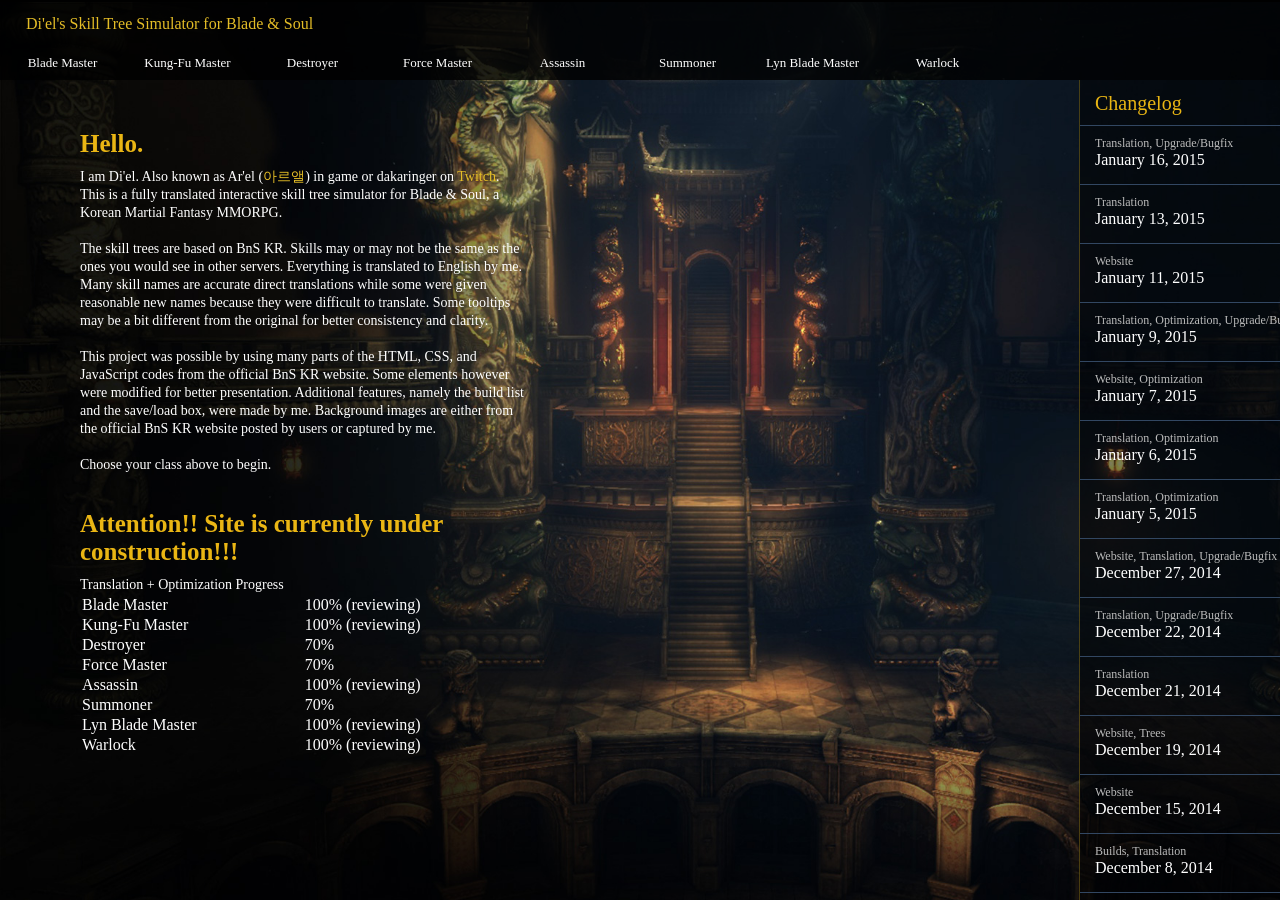
==== index.html @ befa7d20 "Various bugfixes for LBM And builds for BM, LBM" ====
<!DOCTYPE html>
<html lang="ko" id="pc">
<head>
<meta charset="UTF-8" name="viewport" content="height=device-height, initial-scale=0.5, minimum-scale=0.5">
<title>Di'el's Skill Tree Simulator</title>

<link rel="shortcut icon" href="img/favicon.ico" type="image/x-icon" />
<link rel="icon" href="img/favicon.ico" type="image/x-icon" />
<link rel="apple-touch-icon" href="img/favicon.ico" type="image/x-icon" />

<link rel="stylesheet" type="text/css" href="layout.css" media="screen" />

<script src="jquerytools.js"></script>
<script src="extra.js"></script>
</head>

<body class="screen">
	<div id="window_wrap">
		<div id="navbar">
			<a class="m0" id="home" href="main.html"><span>Di'el's Skill Tree Simulator for Blade & Soul</span></a>
			<nav class="tab_tr">
				<a class="m1" href="BM/skillBM.html"><span>Blade Master</span></a>
				<a class="m2" href="KF/skillKF.html"><span>Kung-Fu Master</span></a>
				<a class="m3" href="DE/skillDE.html"><span>Destroyer</span></a>
				<a class="m4" href="FM/skillFM.html"><span>Force Master</span></a>
				<a class="m5" href="AS/skillAS.html"><span>Assassin</span></a>
				<a class="m6" href="SU/skillSU.html"><span>Summoner</span></a>
				<a class="m7" href="SM/skillSM.html"><span>Lyn Blade Master</span></a>
				<a class="m8" href="WL/skillWL.html"><span>Warlock</span></a>
			</nav>
		</div>
		<div id="content_wrap">
			<div id="subsection">
				<p class="sideheader">Changelog</p>
				<div class="builds">
					<ul class="tabs" id="buildlist">
						<li><a href="#" onclick="blank();" style="display:none;">Blank Template</a></li>
						<li><a href="#" onclick="expand();">
							<p class="builder">Translation, Upgrade/Bugfix</p>
							<p class="levelreq"> </p>
							<p class="title">January 16, 2015</p>
						<li><a href="#" onclick="expand();">
							<p class="builder">Translation</p>
							<p class="levelreq"> </p>
							<p class="title">January 13, 2015</p>
						<li><a href="#" onclick="expand();">
							<p class="builder">Website</p>
							<p class="levelreq"> </p>
							<p class="title">January 11, 2015</p>
						<li><a href="#" onclick="expand();">
							<p class="builder">Translation, Optimization, Upgrade/Bugfix</p>
							<p class="levelreq"> </p>
							<p class="title">January 9, 2015</p>
						</a></li>
						<li><a href="#" onclick="expand();">
							<p class="builder">Website, Optimization</p>
							<p class="levelreq"> </p>
							<p class="title">January 7, 2015</p>
						</a></li>
						<li><a href="#" onclick="expand();">
							<p class="builder">Translation, Optimization</p>
							<p class="levelreq"> </p>
							<p class="title">January 6, 2015</p>
						</a></li>
						<li><a href="#" onclick="expand();">
							<p class="builder">Translation, Optimization</p>
							<p class="levelreq"> </p>
							<p class="title">January 5, 2015</p>
						</a></li>
						<li><a href="#" onclick="expand();">
							<p class="builder">Website, Translation, Upgrade/Bugfix</p>
							<p class="levelreq"> </p>
							<p class="title">December 27, 2014</p>
						</a></li>
						<li><a href="#" onclick="expand();">
							<p class="builder">Translation, Upgrade/Bugfix</p>
							<p class="levelreq"> </p>
							<p class="title">December 22, 2014</p>
						</a></li>
						<li><a href="#" onclick="expand();">
							<p class="builder">Translation</p>
							<p class="levelreq"> </p>
							<p class="title">December 21, 2014</p>
						</a></li>
						<li><a href="#" onclick="expand();">
							<p class="builder">Website, Trees</p>
							<p class="levelreq"> </p>
							<p class="title">December 19, 2014</p>
						</a></li>
						<li><a href="#" onclick="expand();">
							<p class="builder">Website</p>
							<p class="levelreq"> </p>
							<p class="title">December 15, 2014</p>
						</a></li>
						<li><a href="#" onclick="expand();">
							<p class="builder">Builds, Translation</p>
							<p class="levelreq"> </p>
							<p class="title">December 8, 2014</p>
						</a></li>
						<li><a href="#" onclick="expand();">
							<p class="builder">Website, Builds</p>
							<p class="levelreq"> </p>
							<p class="title">November 23, 2014</p>
						</a></li>
					</ul>
					<div class="panes">
						<div>
							</div>
						<div>
							<p class="date">January 16, 2015</p>
							Translation<br>
							<li>Refined translations for Assassin</li>
							<li>Minor translation fixes for Blade Master, Warlock, Kung-Fu Master, Lyn Blade Master</li>
							<br>
							Upgrade/Bugfix<br>
							<li>Fixed tooltip errors for Lyn Blade Master: Draw</li>
							<li>Fixed skill point errors for Lyn Blade Master</li>
							</div>
						<div>
							<p class="date">January 13, 2015</p>
							Translation<br>
							<li>Refined translations for Lyn Blade Master</li>
							<li>Refined translations for Kung-Fu Master</li>
							<li>Further translation refinements for Blade Master, Warlock</li>
							</div>
						<div>
							<p class="date">January 11, 2015</p>
							Website<br>
							<li>Moved the website to GitHub. Pages should load even faster due to compression.</li>
							</div>
						<div>
							<p class="date">January 9, 2015</p>
							Translation<br>
							<li>Fully refined Warlock skill tree translations</li>
							<li>Raw translations done for Destroyer, Force Master, Assassin, Summoner</li>
							<br>
							Optimization<br>
							<li>Further file size optimizations for each class</li>
							<br>
							Upgrade/Bugfix<br>
							<li>Added a scroll bar to the skill lists for each class</li>
							<li>Fixed issue where the scroll position jumps when selecting/deselecting certain talents</li>
							</div>
						<div>
							<p class="date">January 7, 2015</p>
							Website<br>
							<li>Better navbar</li>
							<li>Viewport fixes to work better with mobile</li>
							<li>Vertically centered skill tree box</li>
							<br>
							Optimization<br>
							<li>Optimized ALL skill trees to have up to 3x load speed than before</li>
							</div>
						<div>
							<p class="date">January 6, 2015</p>
							Translation<br>
							<li>Warlock: Changed some skill names</li>
							<br>
							Optimization<br>
							<li>Optimized WL skill tree to have up to 3x load speed than before</li>
							</div>
						<div>
							<p class="date">January 5, 2015</p>
							Translation<br>
							<li>Changed Groggy to Dazed for better translations and clarity</li>
							<li>Fully refined Blade Master skill tree translations</li>
							<br>
							Optimization<br>
							<li>General optimizations done</li>
							<li>Optimized Blade Master skill tree to have up to 3x load speed than before</li>
							</div>
						<div>
							<p class="date">December 27, 2014</p>
							Website<br>
							<li>Moved the navigation bar to the top</li>
							<li>Added a loading bar for each skill tree</li>
							<br>
							Translation<br>
							<li>Lyn Blade Master skill tree fully translated</li>
							<br>
							Upgrade/Bugfix<br>
							<li>Lyn Blade Master Draw in the skill list now shows as disabled when no points are put in</li>
							<li>Fixed Lyn Blade Master Cruel Moon 2-3 tooltip not showing correctly</li>
							<li>Added sword/draw stance changes for Lyn Blade Master</li>
							</div>
						<div>
							<p class="date">December 22, 2014</p>
							Translation<br>
							<li>Blade Master skill tree fully translated</li>
							<li>Lyn Blade Master partially translated</li>
							<br>
							Upgrade/Bugfix<br>
							<li>Added sword/draw stance changes for Blade Master</li>
							</div>
						<div>
							<p class="date">December 21, 2014</p>
							Translation<br>
							<li>Warlock skill tree fully translated</li>
							<li>KFM skill tree fully translated</li>
							<li>Other classes have bits and pieces translated</li>
							</div>
						<div>
							<p class="date">December 19, 2014</p>
							Website<br>
							<li>New website layout</li>
							<br>
							Skill Trees<br>
							<li>New Class: Warlock added (translation pending)</li>
							<li>All other classes updated to the latest patch (translation lost in the process)</li>
							<li>I will be re-translating the trees over the next few weeks starting with Warlock</li>
							</div>
						<div>
							<p class="date">December 15, 2014</p>
							Website<br>
							- Changed background pics for each class
							</div>
						<div>
							<p class="date">December 8, 2014</p>
							KFM builds added<br>
							<li>Changed some build descriptions made by me for readability</li>
							<br>
							Translation<br>
							<li>Minor fixes</li>
							</div>
						<div>
							<p class="date">November 23, 2014</p>
							Website<br>
							<li>Fancy changelog + builds section</li>
							<br>
							KFM builds added<br>
							<li>2 PvE + 1 PvP builds by Di'el</li>
							<br>
							Assassin builds added<br>
							- 1 PvE builds by Di'el
							</div>
					</div>
					<ul class="back">
						<li><a onclick="blank();">Back to list</a></li>
					</ul>
				</div>
			</div>
			<div id="mainsection">
				<div id="intro">
					<h1>Hello.</h1>
					<p>I am Di'el. Also known as Ar'el (<a href="http://bns.plaync.com/bs/character/profile/%EC%95%84%EB%A5%B4%EC%95%A8?s=24">아르앨</a>) in game or dakaringer on <a href="http://www.twitch.tv/dakaringer">Twitch</a>.<br>
					This is a fully translated interactive skill tree simulator for Blade & Soul, a Korean Martial Fantasy MMORPG.<br>
					<br>
					The skill trees are based on BnS KR. Skills may or may not be the same as the ones you would see in other servers.
					Everything is translated to English by me. Many skill names are accurate direct translations while some were given reasonable new names because they were difficult to translate. Some tooltips may be a bit different from the original for better consistency and clarity.<br>
					<br>
					This project was possible by using many parts of the HTML, CSS, and JavaScript codes from the official BnS KR website.
					Some elements however were modified for better presentation.
					Additional features, namely the build list and the save/load box, were made by me.
					Background images are either from the official BnS KR website posted by users or captured by me.<br><br>
					Choose your class above to begin.</p>
					<br>
					<br>
					<h1>Attention!! Site is currently under construction!!!</h1>
					<p>Translation + Optimization Progress</p>
					<table style="width:100%; color:#fff;">
						<tr>
							<td>Blade Master</td>
							<td>100% (reviewing)</td>
						</tr>
						<tr>
							<td>Kung-Fu Master</td>
							<td>100% (reviewing)</td>
						</tr>
						<tr>
							<td>Destroyer</td>
							<td>70%</td>
						</tr>
						<tr>
							<td>Force Master</td>
							<td>70%</td>
						</tr>
						<tr>
							<td>Assassin</td>
							<td>100% (reviewing)</td>
						</tr>
						<tr>
							<td>Summoner</td>
							<td>70%</td>
						</tr>
						<tr>
							<td>Lyn Blade Master</td>
							<td>100% (reviewing)</td>
						</tr>
						<tr>
							<td>Warlock</td>
							<td>100% (reviewing)</td>
						</tr>
					</table>
				</div>
			</div>
		</div>
	</div>
</body>
---- layout.css ----
@font-face {
   	font-family:Roboto-CLight;
   src:url(fonts/RobotoCondensed-Light.ttf)
}

@font-face {
   font-family:Roboto-Light;
	src:url(fonts/Roboto-Light.ttf)
}

@font-face {
   font-family:Roboto-Med;
   src:url(fonts/Roboto-Medium.ttf)
}

* {
   font-family:Roboto-Medium,"Segoe UI","Helvetica Neue";
   margin:0;
   padding:0
}

.screen{
	background-color:#000000;
	min-width:1400px;
	min-height:900px;
}
	
#window_wrap{
	width:100%;
	height:100vh;
	overflow:hidden;
	background:#000 url(img/home.jpg) no-repeat center 2px;
	background-size:100% auto;
	min-height:900px;
}

#content_wrap{
	height: 100%;
    height: -webkit-calc(100% - 80px);
    height: -moz-calc(100% - 80px);
    height: calc(100% - 80px);
	margin-left:0px;
}

#mainsection{
	margin-right:320px;
	height:100%;
}

#intro{
	padding:50px 80px;
	width:450px;
}

#intro a{
	text-decoration:none;
	color: #E4BD27;
}

#intro h1{
	font-size:25px;
	color:#eab614;
	margin-bottom:10px;
}

#intro p{
	font-size:14px;
	color:#ffffff;
	line-height:18px;
}

#subsection{
	float:right;
	width: 320px;
	height:100%;
	background-color:rgba(0, 0, 0, 0.5);
	background-size:100% auto;
	border-left-style:solid;
	border-color:rgba(228, 189, 39, 0.3);
	border-width:1px;
	overflow:hidden;
}


.sideheader{
	height:30px;
	padding:12px 15px 3px 15px;
	color:#eab614;
	font-size:20px;
}

.builds {
    width:355px;
	height:100%;
    overflow:hidden;
}

.date {
    color:#eab614;
    font-weight:700;
    height:31px;
    font-size:16px;
}

.section {
	margin-top:10px;
    color:#fff;
    font-weight:700;
    font-size:15px;
    line-height:25px;
    vertical-align:middle;
    height:25px;
    text-indent:15px;
}


/* root element for tabs  */
#buildlist {
    list-style:none;
    margin:0!important;
    padding:0;
    border-bottom:1px solid #324762;
    height: 100%;
    height: -webkit-calc(100% - 45px);
    height: -moz-calc(100% - 45px);
    height: calc(100% - 45px);
    max-height: -webkit-calc(100% - 45px);
    max-height: -moz-calc(100% - 45px);
    max-height: calc(100% - 45px);
    overflow:auto;
    -webkit-overflow-scrolling:touch;
}

/* single tab */
ul.tabs li {
    text-indent:0;
    padding:0;
    margin:0!important;
    width:343px
}

/* link inside the tab. uses a background image */
ul.tabs a,ul.back a {
    text-indent:10px;
    display:block;
    height:38px;
    color:#fff;
    padding:10px 5px;
    text-decoration:none;
    border-top:1px solid #324762;
}

p.builder {
    color:#bbb;
    font-size:12px;
    float:left
}

p.levelreq {
    float:right;
    font-size:12px;
    position:relative;
    margin-right:25px
}

p.title {
    clear:both;
    font-size:16px
}

ul.tabs a:active {
    outline:none
}

/* when mouse enters the tab move the background image */
ul.tabs a:hover,ul.back a:hover {
    background:-webkit-linear-gradient(left,rgba(25,85,130,0),rgba(25,85,130,1));
/*Safari*/
    background:-o-linear-gradient(left,rgba(25,85,130,0),rgba(25,85,130,1));
/*Opera 11-12*/
    background:-moz-linear-gradient(left,rgba(25,85,130,0),rgba(25,85,130,1));
/*Fx 3.6-15*/
    background:linear-gradient(to left,rgba(25,85,130,0),rgba(25,85,130,1));
/*Standard*/
    color:#fff;
    text-decoration:none
}

/* active tab uses a class name "current". its highlight is also done by moving the background image. */
ul.tabs a.current,ul.tabs a.current:hover,ul.tabs li.current a {
    background:-webkit-linear-gradient(left,rgba(5,140,200,0),rgba(5,140,200,1));
/*Safari*/
    background:-o-linear-gradient(left,rgba(5,140,200,0),rgba(5,140,200,1));
/*Opera 11-12*/
    background:-moz-linear-gradient(left,rgba(5,140,200,0),rgba(5,140,200,1));
/*Fx 3.6-15*/
    background:linear-gradient(to left,rgba(5,140,200,0),rgba(5,140,200,1));
/*Standard*/
    cursor:default!important;
    color:#fff!important;
    text-decoration:none
}

/* initially all panes are hidden */
.panes {
    height:90%;
}

/* tab pane styling */
.panes div {
    padding:15px 15px;
    margin-right:15px;
    color:#fff;
    font-size:12px;
    overflow-y:scroll
}

.panes li{
	padding-left: 20px;
    text-indent: -1em;
}

.desc {
    color:#eab614;
    padding:5px 15px;
    font-weight:700
}

ul::-webkit-scrollbar {
    width:5px;
    background-color:#000
}

ul::-webkit-scrollbar-thumb {
    background-color:#eab614;
    border-radius:2px
}

ul {
    scrollbar-track-color:#000;
    scrollbar-face-color:#eab614;
    scrollbar-highlight-color:#eab614;
    scrollbar-shadow-color:#eab614
}

#navbar{
	width:100%;
	height:80px;
	background-color:rgba(0,0,0,0.8);
	overflow:hidden;
	min-width:1400px;
}


.tab_tr {
	padding-top:10px;
}

.tab_tr a {
	float:left;
    width:125px;
    text-align:center;
    color:#ffffff;
    text-decoration:none;
}

.tab_tr a span {
    font-size:13px;
    display:block;
    width:100%;
    padding:10px 0 0;
    font-weight:300;
    overflow:hidden;
}

.tab_tr a:hover {
    color:#E4BD27;
}

.tab_tr a.on {
    color:#E4BD27
}

#home{
    display:block;
    height:20px;
	width:305px;
    text-align:left;
    margin-left:26px;
	padding-top:15px;
    color:#E4BD27;
	text-decoration:none;
}

#save{
	float:right;
	margin-right:12px;
}

#savearea{
	float:right;
    padding-top:80px;
	width: 320px;
	right:-320px;
	height:100%;
	background-color:rgba(0, 0, 0, 1);
	position:fixed;
	top:0px;
   color:#fff;
   font-size:12px;
   overflow:hidden;
}

#savearea .instructions{
	margin:0 15px;
}

button {
    margin:19px;
    position:relative;
    bottom:8px;
    padding:3px;
    width:120px
}

textarea {
    resize:none;
    width:280px;
    height:100px;
    margin:18px;
}

#close {
	color:#fff;
	text-decoration:none;
	float:right;
	margin-top:-70px;
	margin-right:30px;
	font-weight:500;
	font-size: 13px;
	position:relative;
}

#close:hover {
    color:#E4BD27
}

progress {
    width:1035px;
    height:3px;
    margin-left:auto;
    margin-right:auto;
    display:block;
    -webkit-appearance: none;
    border: none;
}

progress::-webkit-progress-bar {
    background: transparent;
}

progress::-webkit-progress-value {
    background: transparent;
    background-repeat: no-repeat;
    background-image: url(img/progress.gif);
    -webkit-animation: move 3s linear 0 infinite;
    animation: move 3s linear 0 infinite;
}

progress::-moz-progress-bar {  
    background: transparent;
    background-repeat: no-repeat;
    background-image: url(img/progress.gif);
    -webkit-animation: move 3s linear 0 infinite;
    animation: move 3s linear 0 infinite;  
}  

@-webkit-keyframes move {
        0% {background-position: -100px 0px, 0 0, 0 0}
        100% {background-position: 1035px 0px, 0 0, 0 0}
}

@keyframes move {
        0% {background-position: -100px 0px, 0 0, 0 0}
        100% {background-position: 1035px 0px, 0 0, 0 0}
}
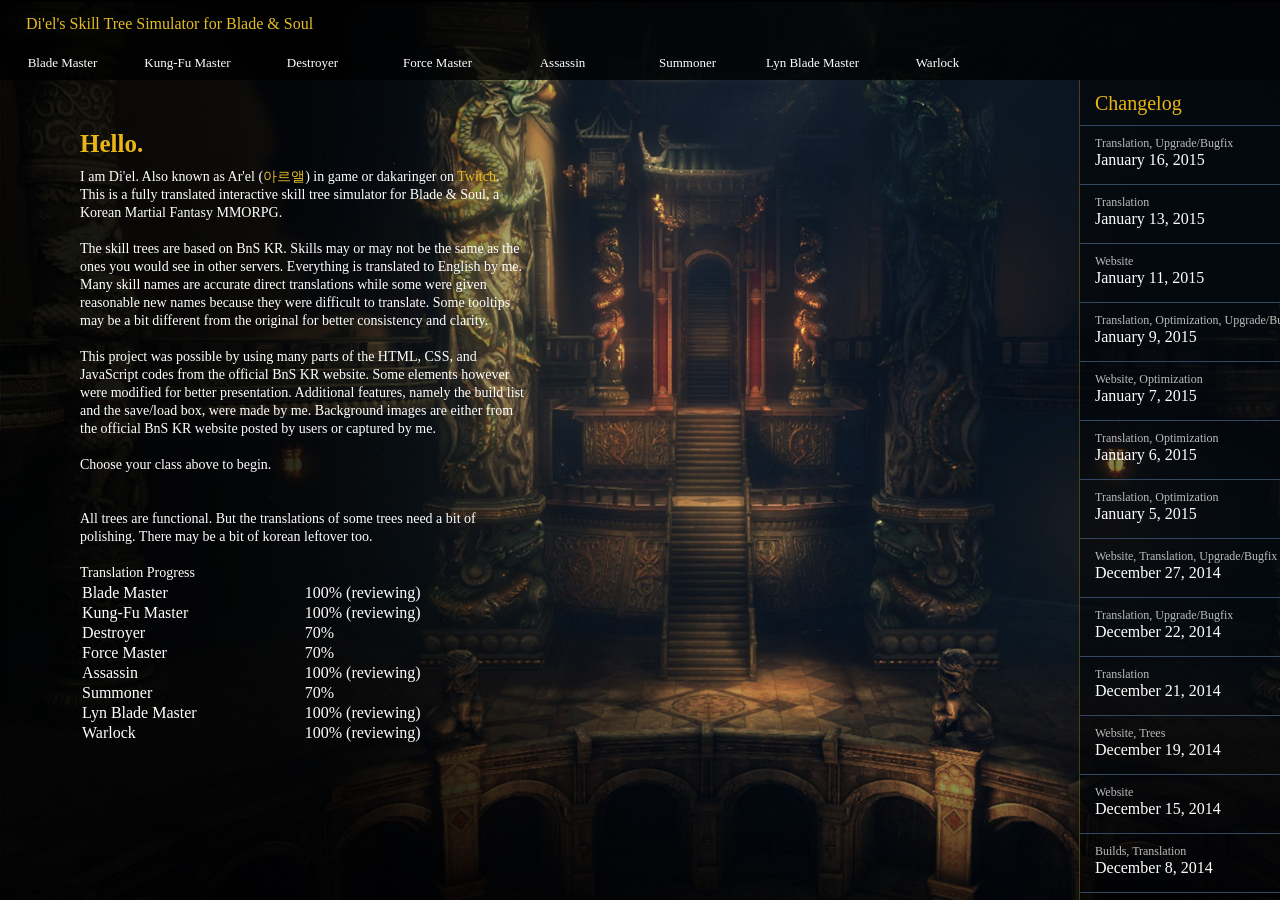
==== commit 6af41088: "Update section updated" ====
--- a/index.html
+++ b/index.html
@@ -255,8 +255,8 @@
 					Choose your class above to begin.</p>
 					<br>
 					<br>
-					<h1>Attention!! Site is currently under construction!!!</h1>
-					<p>Translation + Optimization Progress</p>
+					<p>All trees are functional. But the translations of some trees need a bit of polishing. There may be a bit of korean leftover too.</p><br>
+					<p>Translation Progress</p>
 					<table style="width:100%; color:#fff;">
 						<tr>
 							<td>Blade Master</td>
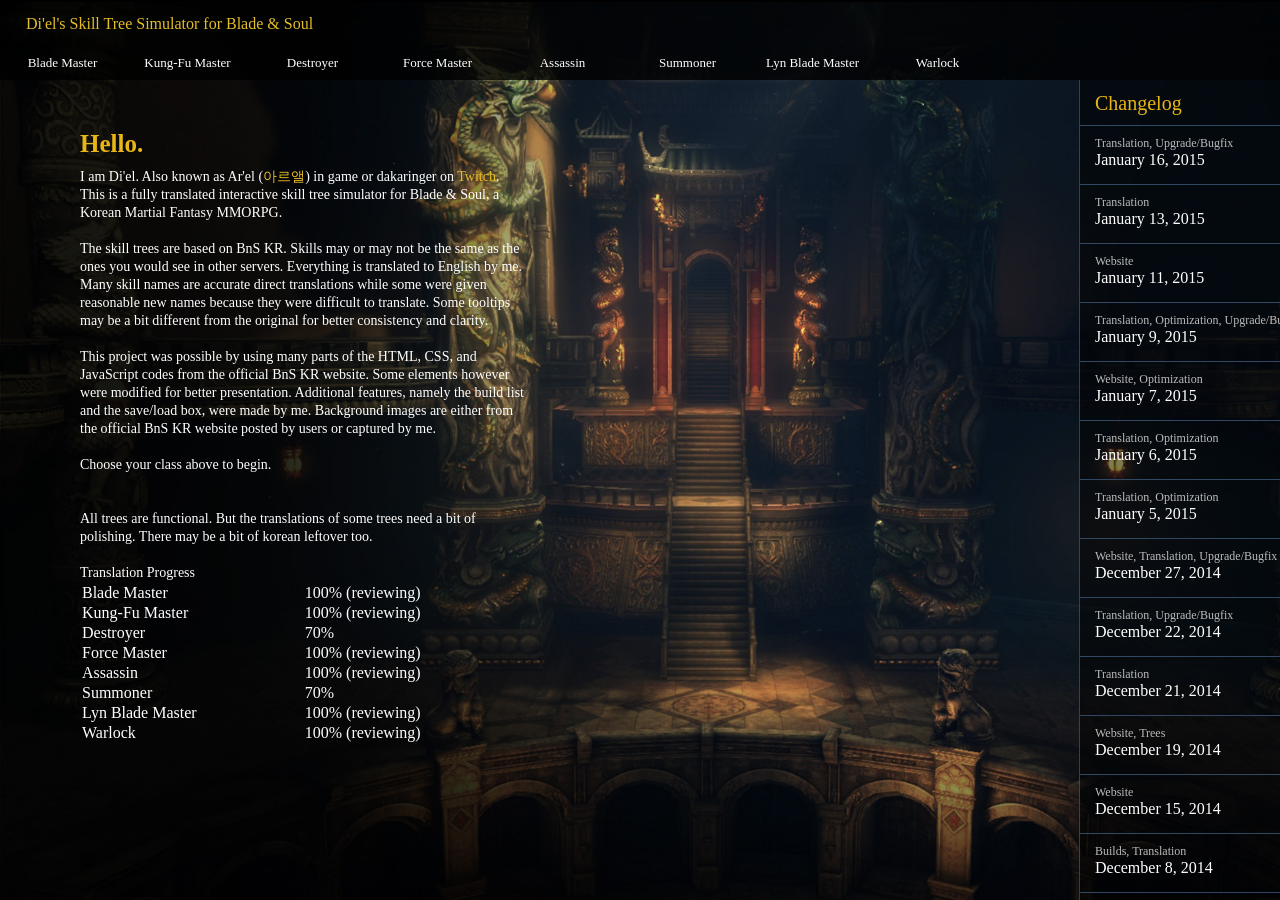
==== commit a1f9ff3d: "index update" ====
--- a/index.html
+++ b/index.html
@@ -110,6 +110,7 @@
 							<p class="date">January 16, 2015</p>
 							Translation<br>
 							<li>Refined translations for Assassin</li>
+							<li>Refined translations for Force Master</li>
 							<li>Minor translation fixes for Blade Master, Warlock, Kung-Fu Master, Lyn Blade Master</li>
 							<br>
 							Upgrade/Bugfix<br>
@@ -272,7 +273,7 @@
 						</tr>
 						<tr>
 							<td>Force Master</td>
-							<td>70%</td>
+							<td>100% (reviewing)</td>
 						</tr>
 						<tr>
 							<td>Assassin</td>
--- a/layout.css
+++ b/layout.css
@@ -217,7 +217,7 @@
 
 .panes li{
 	padding-left: 20px;
-    text-indent: -1em;
+    text-indent: -1.1em;
 }
 
 .desc {
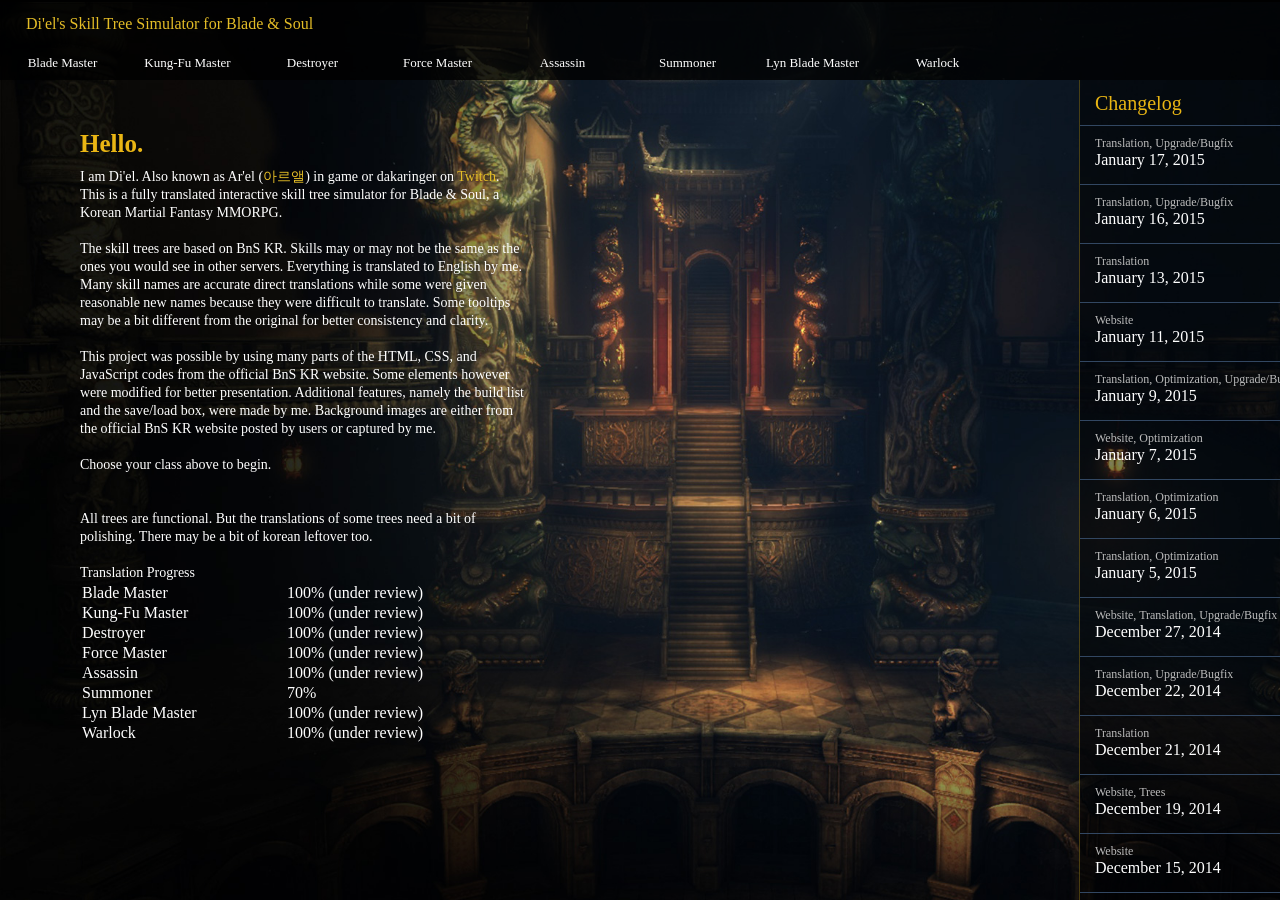
==== commit d25e54a9: "Refined DE translations + minor translation fixes for other classes" ====
--- a/index.html
+++ b/index.html
@@ -38,6 +38,10 @@
 						<li><a href="#" onclick="expand();">
 							<p class="builder">Translation, Upgrade/Bugfix</p>
 							<p class="levelreq"> </p>
+							<p class="title">January 17, 2015</p>
+						<li><a href="#" onclick="expand();">
+							<p class="builder">Translation, Upgrade/Bugfix</p>
+							<p class="levelreq"> </p>
 							<p class="title">January 16, 2015</p>
 						<li><a href="#" onclick="expand();">
 							<p class="builder">Translation</p>
@@ -105,6 +109,12 @@
 					</ul>
 					<div class="panes">
 						<div>
+							</div>
+						<div>
+							<p class="date">January 17, 2015</p>
+							Translation<br>
+							<li>Refined translations for Destroyer</li>
+							<li>Minor translation fixes for Blade Master, Warlock, Kung-Fu Master, Lyn Blade Master, Force Master</li>
 							</div>
 						<div>
 							<p class="date">January 16, 2015</p>
@@ -261,23 +271,23 @@
 					<table style="width:100%; color:#fff;">
 						<tr>
 							<td>Blade Master</td>
-							<td>100% (reviewing)</td>
+							<td>100% (under review)</td>
 						</tr>
 						<tr>
 							<td>Kung-Fu Master</td>
-							<td>100% (reviewing)</td>
+							<td>100% (under review)</td>
 						</tr>
 						<tr>
 							<td>Destroyer</td>
-							<td>70%</td>
+							<td>100% (under review)</td>
 						</tr>
 						<tr>
 							<td>Force Master</td>
-							<td>100% (reviewing)</td>
+							<td>100% (under review)</td>
 						</tr>
 						<tr>
 							<td>Assassin</td>
-							<td>100% (reviewing)</td>
+							<td>100% (under review)</td>
 						</tr>
 						<tr>
 							<td>Summoner</td>
@@ -285,11 +295,11 @@
 						</tr>
 						<tr>
 							<td>Lyn Blade Master</td>
-							<td>100% (reviewing)</td>
+							<td>100% (under review)</td>
 						</tr>
 						<tr>
 							<td>Warlock</td>
-							<td>100% (reviewing)</td>
+							<td>100% (under review)</td>
 						</tr>
 					</table>
 				</div>
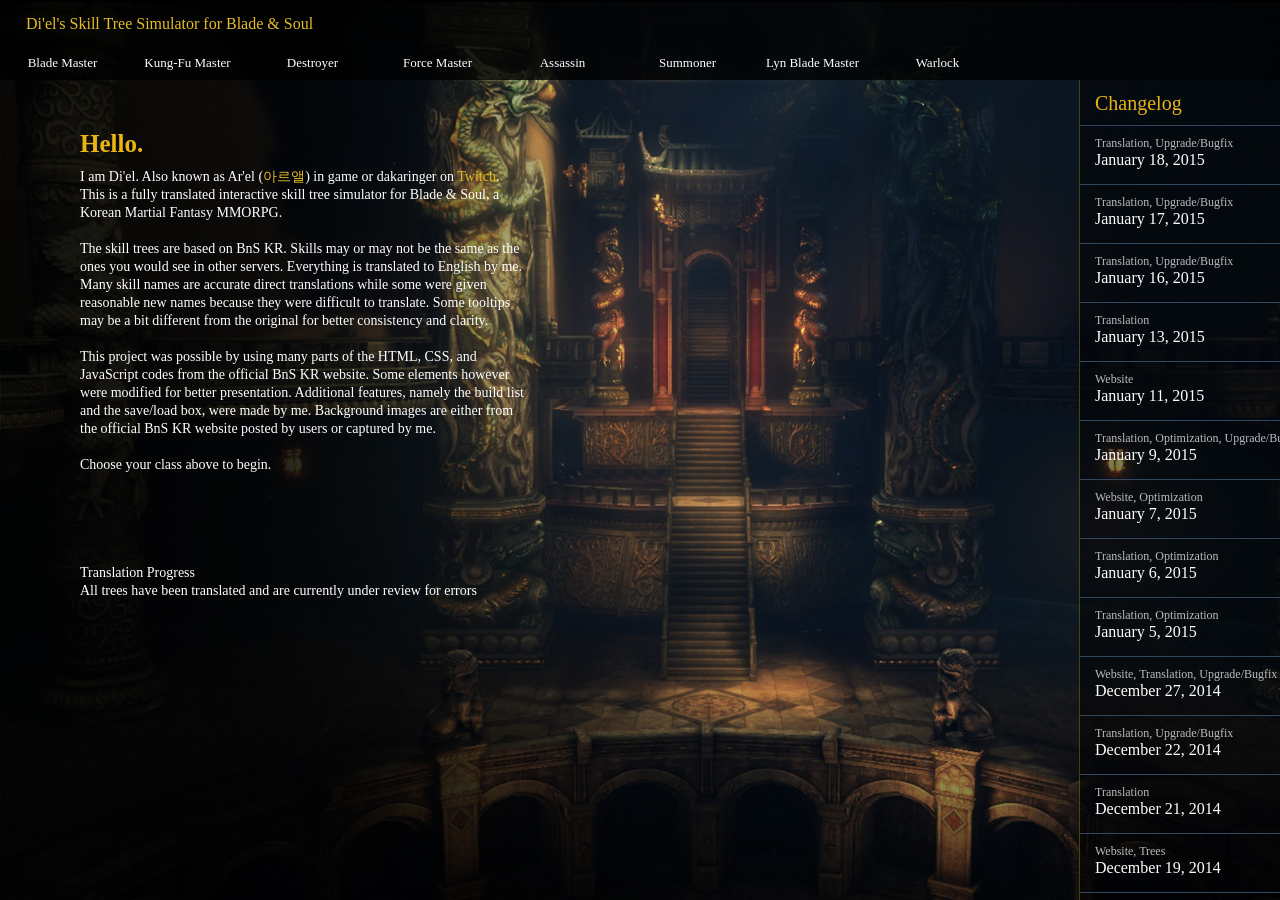
==== commit 4c03cca1: "index update" ====
--- a/index.html
+++ b/index.html
@@ -38,19 +38,28 @@
 						<li><a href="#" onclick="expand();">
 							<p class="builder">Translation, Upgrade/Bugfix</p>
 							<p class="levelreq"> </p>
+							<p class="title">January 18, 2015</p>
+						</a></li>
+						<li><a href="#" onclick="expand();">
+							<p class="builder">Translation, Upgrade/Bugfix</p>
+							<p class="levelreq"> </p>
 							<p class="title">January 17, 2015</p>
+						</a></li>
 						<li><a href="#" onclick="expand();">
 							<p class="builder">Translation, Upgrade/Bugfix</p>
 							<p class="levelreq"> </p>
 							<p class="title">January 16, 2015</p>
+						</a></li>
 						<li><a href="#" onclick="expand();">
 							<p class="builder">Translation</p>
 							<p class="levelreq"> </p>
 							<p class="title">January 13, 2015</p>
+						</a></li>
 						<li><a href="#" onclick="expand();">
 							<p class="builder">Website</p>
 							<p class="levelreq"> </p>
 							<p class="title">January 11, 2015</p>
+						</a></li>
 						<li><a href="#" onclick="expand();">
 							<p class="builder">Translation, Optimization, Upgrade/Bugfix</p>
 							<p class="levelreq"> </p>
@@ -109,6 +118,12 @@
 					</ul>
 					<div class="panes">
 						<div>
+							</div>
+						<div>
+							<p class="date">January 18, 2015</p>
+							Translation<br>
+							<li>Refined translations for Summoner</li>
+							<li>Minor translation fixes for Blade Master, Warlock, Kung-Fu Master, Lyn Blade Master, Force Master, Destroyer</li>
 							</div>
 						<div>
 							<p class="date">January 17, 2015</p>
@@ -266,42 +281,11 @@
 					Choose your class above to begin.</p>
 					<br>
 					<br>
-					<p>All trees are functional. But the translations of some trees need a bit of polishing. There may be a bit of korean leftover too.</p><br>
+					<br>
+					<br>
+					<br>
 					<p>Translation Progress</p>
-					<table style="width:100%; color:#fff;">
-						<tr>
-							<td>Blade Master</td>
-							<td>100% (under review)</td>
-						</tr>
-						<tr>
-							<td>Kung-Fu Master</td>
-							<td>100% (under review)</td>
-						</tr>
-						<tr>
-							<td>Destroyer</td>
-							<td>100% (under review)</td>
-						</tr>
-						<tr>
-							<td>Force Master</td>
-							<td>100% (under review)</td>
-						</tr>
-						<tr>
-							<td>Assassin</td>
-							<td>100% (under review)</td>
-						</tr>
-						<tr>
-							<td>Summoner</td>
-							<td>70%</td>
-						</tr>
-						<tr>
-							<td>Lyn Blade Master</td>
-							<td>100% (under review)</td>
-						</tr>
-						<tr>
-							<td>Warlock</td>
-							<td>100% (under review)</td>
-						</tr>
-					</table>
+					<p>All trees have been translated and are currently under review for errors</p>
 				</div>
 			</div>
 		</div>
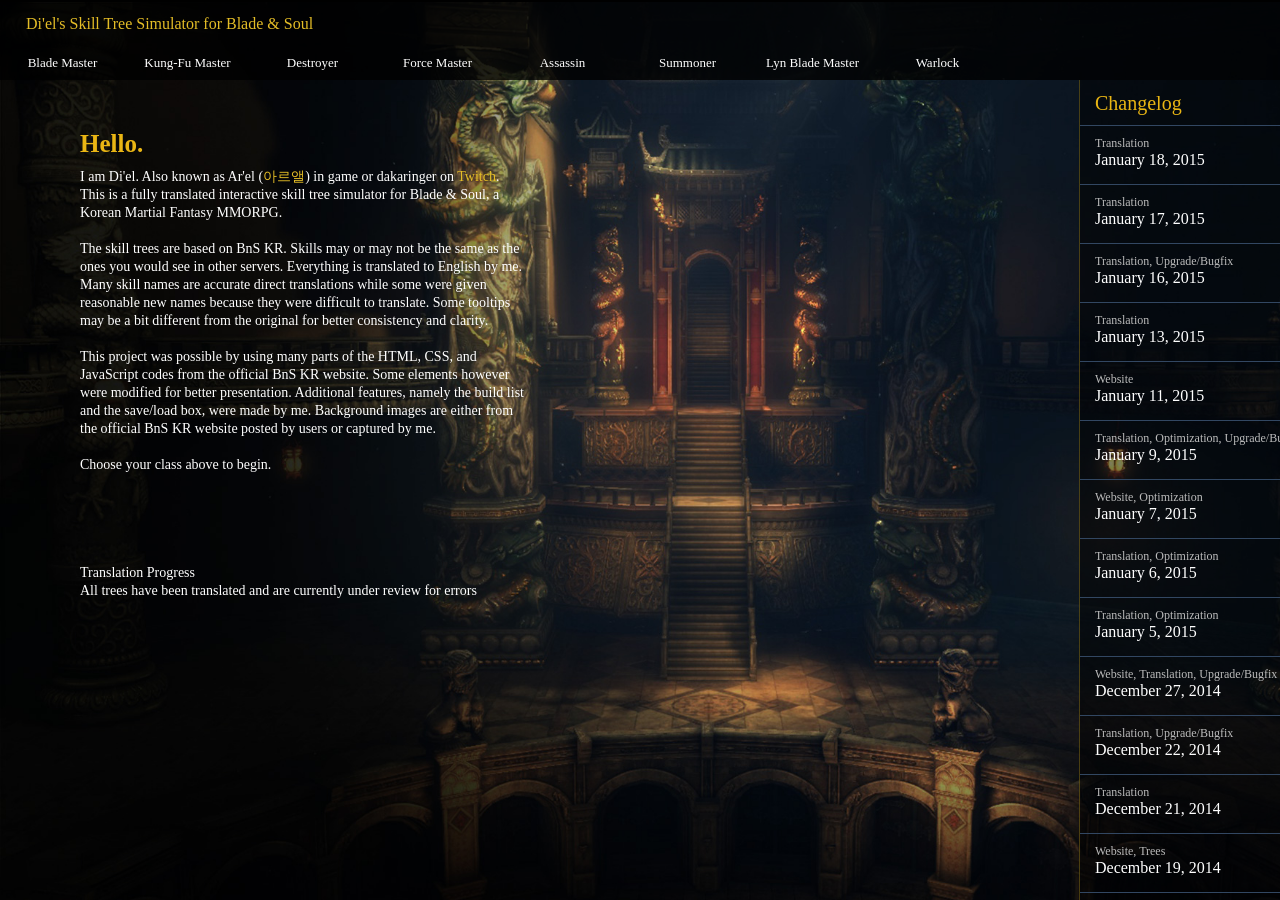
==== commit d5b2c002: "Fixed some changlog errors" ====
--- a/index.html
+++ b/index.html
@@ -36,12 +36,12 @@
 					<ul class="tabs" id="buildlist">
 						<li><a href="#" onclick="blank();" style="display:none;">Blank Template</a></li>
 						<li><a href="#" onclick="expand();">
-							<p class="builder">Translation, Upgrade/Bugfix</p>
+							<p class="builder">Translation</p>
 							<p class="levelreq"> </p>
 							<p class="title">January 18, 2015</p>
 						</a></li>
 						<li><a href="#" onclick="expand();">
-							<p class="builder">Translation, Upgrade/Bugfix</p>
+							<p class="builder">Translation</p>
 							<p class="levelreq"> </p>
 							<p class="title">January 17, 2015</p>
 						</a></li>
